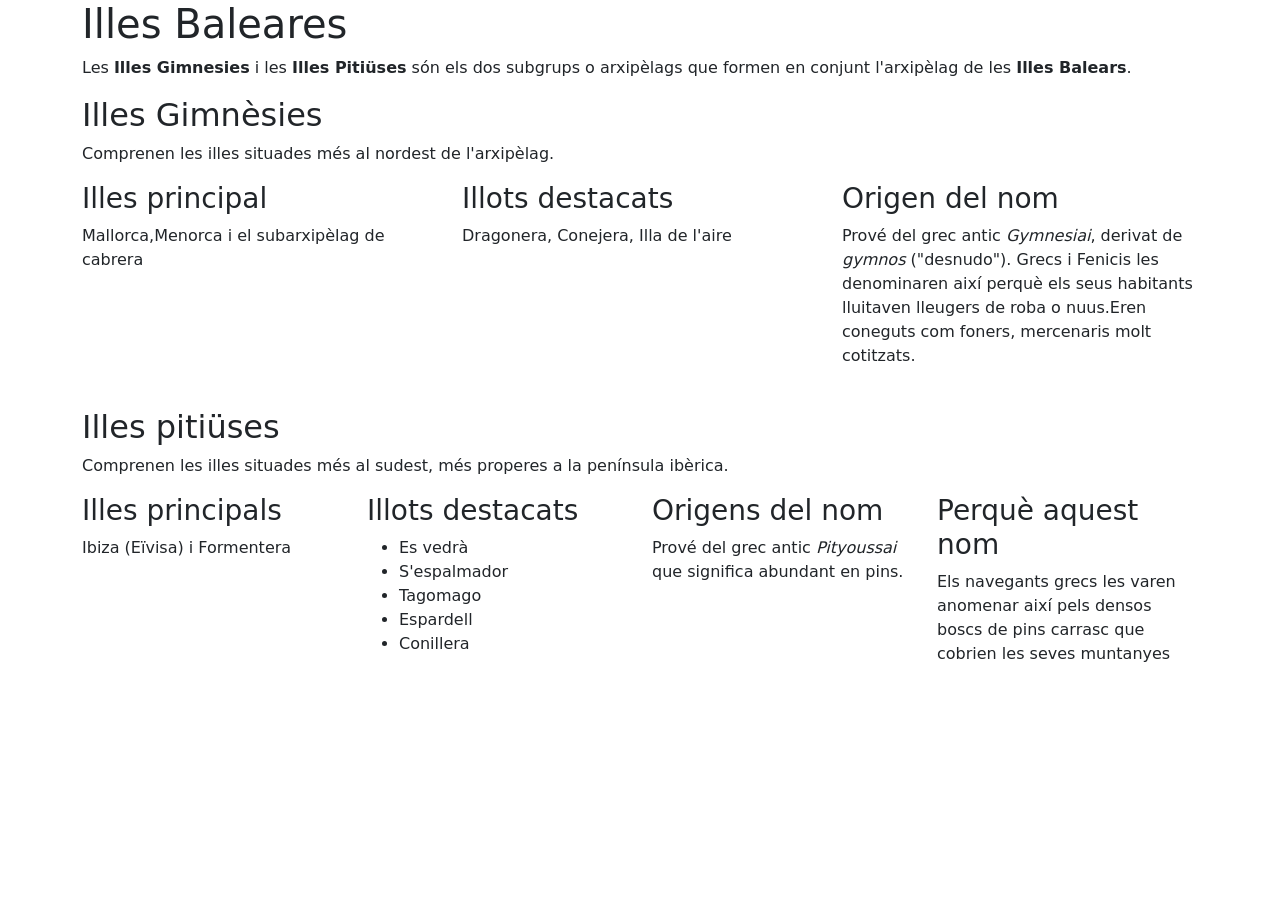
==== Bootstrap/index.html @ 954e2119 "first commit" ====
<!DOCTYPE html>
<html lang="en">
<head>
    <meta charset="UTF-8">
    <meta name="viewport" content="width=device-width, initial-scale=1.0">
    <title>Document</title>
    <link href="https://cdn.jsdelivr.net/npm/bootstrap@5.3.8/dist/css/bootstrap.min.css" rel="stylesheet" integrity="sha384-sRIl4kxILFvY47J16cr9ZwB07vP4J8+LH7qKQnuqkuIAvNWLzeN8tE5YBujZqJLB" crossorigin="anonymous">
</head>
<body>
    <div class="container">
    <h1>Illes Baleares</h1>
        <p>
            Les <b>Illes Gimnesies</b> i les <b>Illes Pitiüses</b> són els dos subgrups o arxipèlags que formen en conjunt l'arxipèlag de les 
            <b>Illes Balears</b>.
        </p>
        <h2>Illes Gimnèsies</h2>
        <p>Comprenen les illes situades més al nordest de l'arxipèlag.</p>
    </div>
    <div class="container">
        <div class="row">
            <div class="col-md-4">
                <h3>Illes principal</h3>
                <p>Mallorca,Menorca i el subarxipèlag de cabrera</p>
                <img class="img-fluid" src="https://encrypted-tbn0.gstatic.com/images?q=tbn:ANd9GcS87lGiHf0_x8SH3TBzzMh7G-G3YgY6gRrtIcnYkMM3cRiZl6JROLq-gmw&s=10" alt="">
            </div>
            <div class="col-md-4">
                <h3>Illots destacats</h3>
                <p>Dragonera, Conejera, Illa de l'aire</p>
                <img class="img-fluid" src="https://thumb.wikimedia.org/wikipedia/commons/thumb/1/1e/Dragonera2.jpg/1280px-Dragonera2.jpg?utm_source=ca.wikipedia.org&utm_campaign=index&utm_content=thumbnail" alt=""> 
                <img class="img-fluid" src="https://encrypted-tbn0.gstatic.com/images?q=tbn:ANd9GcRWzcmwi2VaFeynzbhWqm54vqeZQR7yNhGs_BapQoRDKTrx-L_q5ckwKpEw&s=10" alt="">
                <img class="img-fluid" src="https://encrypted-tbn0.gstatic.com/images?q=tbn:ANd9GcQFu0FMHWWHjLuIgOlViQmK8V0yOnJFPUxH7iHna9VtjSuOq0u_KN335ug&s=10" alt="">
            </div>
            <div class="col-md-4">
                <h3>Origen del nom</h3>
                <p>Prové del grec antic <i>Gymnesiai</i>, derivat de <i>gymnos</i> ("desnudo").
                Grecs i Fenicis les denominaren així perquè els seus habitants lluitaven
                lleugers de roba o nuus.Eren coneguts com foners, mercenaris molt cotitzats.
                </p>
                <img class="img-fluid" src="https://www.masmallorca.es/wp-content/uploads/2009/03/honderos_balearicos_foner.jpg" alt="">
            </div>
        </div>
    </div>
    <div class="container">
        <h2>Illes pitiüses</h2>
        <p>Comprenen les illes situades més al sudest, més properes a la península ibèrica.</p>
    </div>
    <div class="container">
        <div class="row">
            <div class="col-md-6 col-xl-3">
                <h3>Illes principals</h3>
                <p>Ibiza (Eïvisa) i Formentera</p>
                <img class="img-fluid" src="https://thumb.wikimedia.org/wikipedia/commons/thumb/a/ae/Ibiza.jpg/330px-Ibiza.jpg?utm_source=es.wikipedia.org&utm_campaign=parser&utm_content=thumbnail" alt="">
            </div>
            <div class="col-md-6 col-xl-3">
                <h3>Illots destacats</h3>
                <ul>
                    <li>Es vedrà</li>
                    <li>S'espalmador</li>
                    <li>Tagomago</li>
                    <li>Espardell</li>
                    <li>Conillera</li>
                </ul>
            </div>
            <div class="col-md-6 col-xl-3">
                <h3>Origens del nom</h3>
                <p>Prové del grec antic <i>Pityoussai</i> que significa abundant en pins.</p>
            </div>
            <div class="col-md-6 col-xl-3">
                <h3>Perquè aquest nom</h3>
                <p>Els navegants grecs les varen anomenar així pels densos boscs de pins carrasc que cobrien les seves muntanyes</p>
            </div>
        </div>
    </div>
    <script src="https://cdn.jsdelivr.net/npm/bootstrap@5.3.8/dist/js/bootstrap.bundle.min.js" 
    integrity="sha384-FKyoEForCGlyvwx9Hj09JcYn3nv7wiPVlz7YYwJrWVcXK/BmnVDxM+D2scQbITxI" crossorigin="anonymous"></script>
</body>
</html>
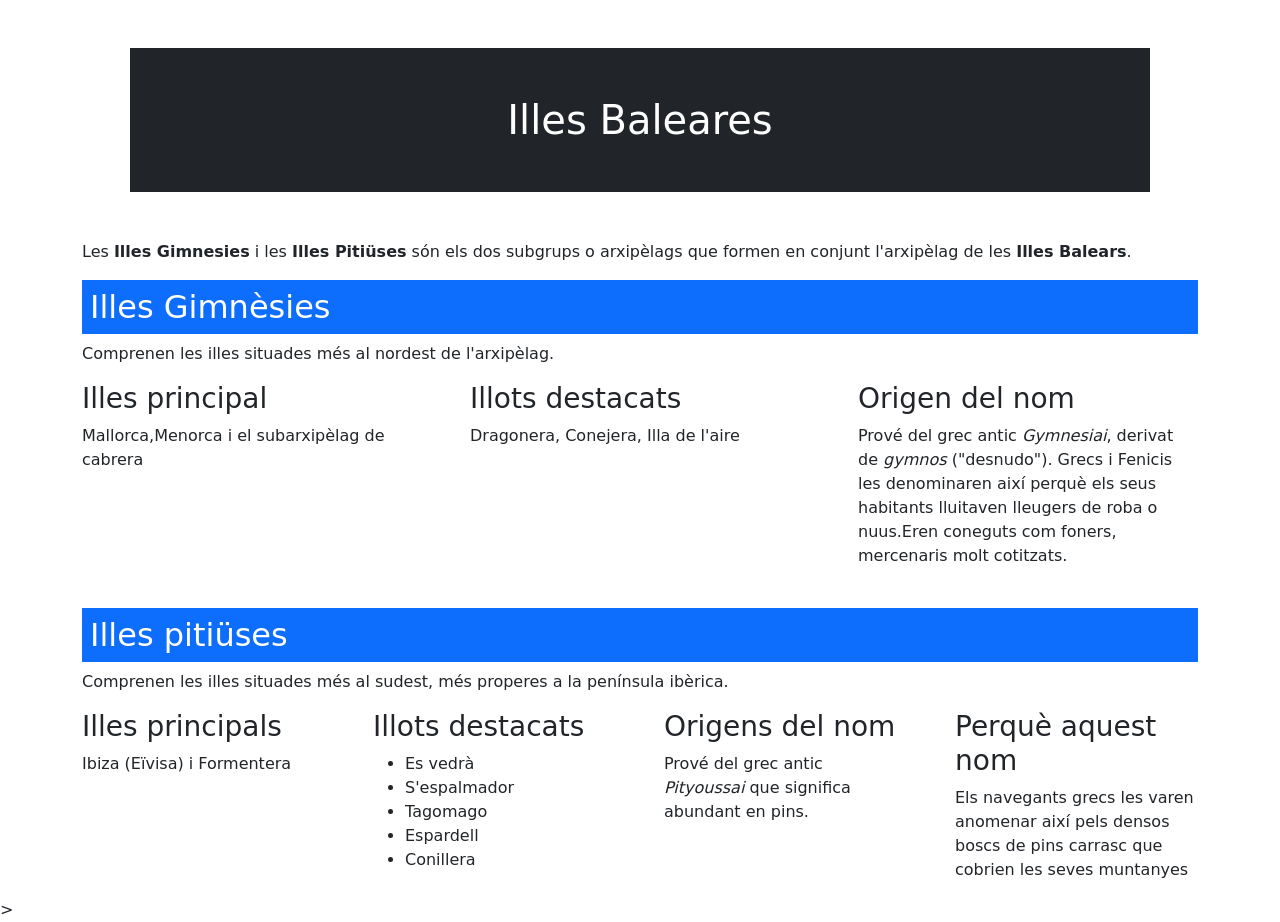
==== commit ecfe8fdc: "cambiado 08/10/2026" ====
--- a/Bootstrap/index.html
+++ b/Bootstrap/index.html
@@ -8,29 +8,29 @@
 </head>
 <body>
     <div class="container">
-    <h1>Illes Baleares</h1>
+    <h1 class="bg-dark text-white p-5 m-5 text-center">Illes Baleares</h1>
         <p>
             Les <b>Illes Gimnesies</b> i les <b>Illes Pitiüses</b> són els dos subgrups o arxipèlags que formen en conjunt l'arxipèlag de les 
             <b>Illes Balears</b>.
         </p>
-        <h2>Illes Gimnèsies</h2>
+        <h2 class="bg-primary text-white p-2">Illes Gimnèsies</h2>
         <p>Comprenen les illes situades més al nordest de l'arxipèlag.</p>
     </div>
     <div class="container">
-        <div class="row">
-            <div class="col-md-4">
+        <div class="row gx-5">
+            <div class="col-sm-4">
                 <h3>Illes principal</h3>
                 <p>Mallorca,Menorca i el subarxipèlag de cabrera</p>
                 <img class="img-fluid" src="https://encrypted-tbn0.gstatic.com/images?q=tbn:ANd9GcS87lGiHf0_x8SH3TBzzMh7G-G3YgY6gRrtIcnYkMM3cRiZl6JROLq-gmw&s=10" alt="">
             </div>
-            <div class="col-md-4">
+            <div class="col-sm-4">
                 <h3>Illots destacats</h3>
                 <p>Dragonera, Conejera, Illa de l'aire</p>
                 <img class="img-fluid" src="https://thumb.wikimedia.org/wikipedia/commons/thumb/1/1e/Dragonera2.jpg/1280px-Dragonera2.jpg?utm_source=ca.wikipedia.org&utm_campaign=index&utm_content=thumbnail" alt=""> 
                 <img class="img-fluid" src="https://encrypted-tbn0.gstatic.com/images?q=tbn:ANd9GcRWzcmwi2VaFeynzbhWqm54vqeZQR7yNhGs_BapQoRDKTrx-L_q5ckwKpEw&s=10" alt="">
                 <img class="img-fluid" src="https://encrypted-tbn0.gstatic.com/images?q=tbn:ANd9GcQFu0FMHWWHjLuIgOlViQmK8V0yOnJFPUxH7iHna9VtjSuOq0u_KN335ug&s=10" alt="">
             </div>
-            <div class="col-md-4">
+            <div class="col-sm-4">
                 <h3>Origen del nom</h3>
                 <p>Prové del grec antic <i>Gymnesiai</i>, derivat de <i>gymnos</i> ("desnudo").
                 Grecs i Fenicis les denominaren així perquè els seus habitants lluitaven
@@ -41,17 +41,17 @@
         </div>
     </div>
     <div class="container">
-        <h2>Illes pitiüses</h2>
+        <h2 class="bg-primary text-white p-2">Illes pitiüses</h2>
         <p>Comprenen les illes situades més al sudest, més properes a la península ibèrica.</p>
     </div>
     <div class="container">
-        <div class="row">
-            <div class="col-md-6 col-xl-3">
+        <div class="row gx-5">
+            <div class="col-sm-6 col-md-3">
                 <h3>Illes principals</h3>
                 <p>Ibiza (Eïvisa) i Formentera</p>
                 <img class="img-fluid" src="https://thumb.wikimedia.org/wikipedia/commons/thumb/a/ae/Ibiza.jpg/330px-Ibiza.jpg?utm_source=es.wikipedia.org&utm_campaign=parser&utm_content=thumbnail" alt="">
             </div>
-            <div class="col-md-6 col-xl-3">
+            <div class="col-sm-6 col-md-3">
                 <h3>Illots destacats</h3>
                 <ul>
                     <li>Es vedrà</li>
@@ -61,11 +61,11 @@
                     <li>Conillera</li>
                 </ul>
             </div>
-            <div class="col-md-6 col-xl-3">
+            <div class="col-sm-6 col-md-3">
                 <h3>Origens del nom</h3>
                 <p>Prové del grec antic <i>Pityoussai</i> que significa abundant en pins.</p>
             </div>
-            <div class="col-md-6 col-xl-3">
+            <div class="col-sm-6 col-md-3">
                 <h3>Perquè aquest nom</h3>
                 <p>Els navegants grecs les varen anomenar així pels densos boscs de pins carrasc que cobrien les seves muntanyes</p>
             </div>
@@ -74,4 +74,4 @@
     <script src="https://cdn.jsdelivr.net/npm/bootstrap@5.3.8/dist/js/bootstrap.bundle.min.js" 
     integrity="sha384-FKyoEForCGlyvwx9Hj09JcYn3nv7wiPVlz7YYwJrWVcXK/BmnVDxM+D2scQbITxI" crossorigin="anonymous"></script>
 </body>
-</html>+</html>>
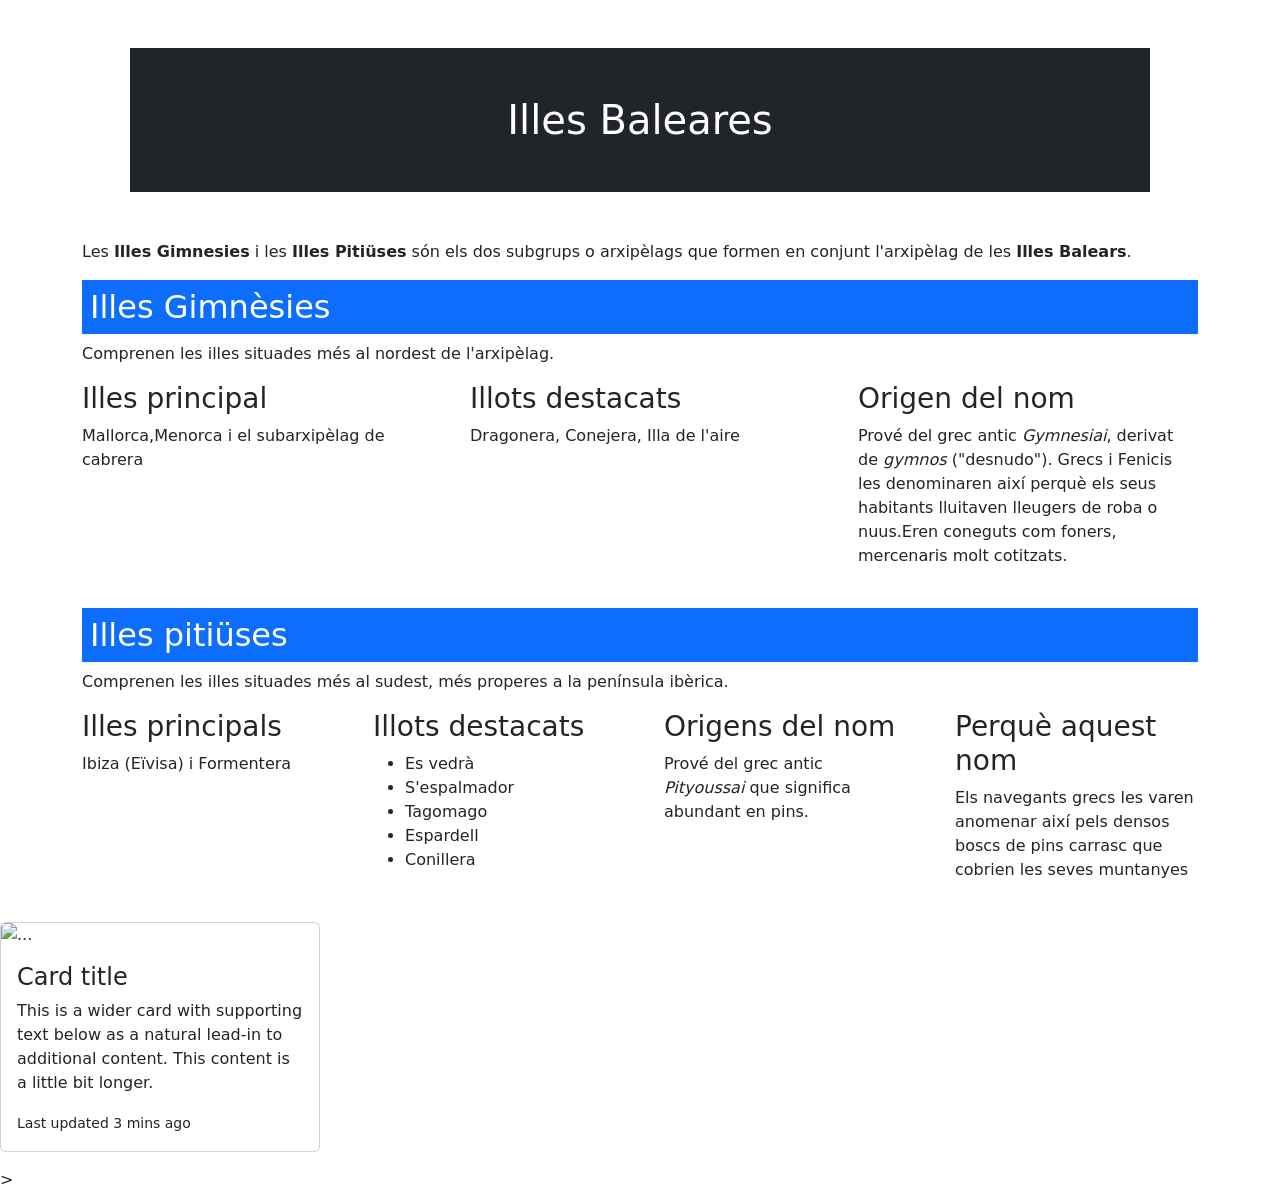
==== commit 16e8920a: "cambiado 08/10/2026" ====
--- a/Bootstrap/index.html
+++ b/Bootstrap/index.html
@@ -60,16 +60,27 @@
                     <li>Espardell</li>
                     <li>Conillera</li>
                 </ul>
+                <img src="https://encrypted-tbn0.gstatic.com/images?q=tbn:ANd9GcQr8wNtVUgpPH5ob5Ti28T8KT9pEzfgu971e-Vf-GR_9qz9M5lQg70wG1C2&s=10" alt="" width="250">
             </div>
             <div class="col-sm-6 col-md-3">
                 <h3>Origens del nom</h3>
                 <p>Prové del grec antic <i>Pityoussai</i> que significa abundant en pins.</p>
+                <img class="img-fluid" src="https://encrypted-tbn0.gstatic.com/images?q=tbn:ANd9GcT0qmR8QAbofL8vHY18IJj5Xt8XxZXX8FGqN_M9xE63lp_knsOuQO1J4yzd&s=10" alt="">
             </div>
             <div class="col-sm-6 col-md-3">
                 <h3>Perquè aquest nom</h3>
                 <p>Els navegants grecs les varen anomenar així pels densos boscs de pins carrasc que cobrien les seves muntanyes</p>
+                <img class="img-fluid" src="https://encrypted-tbn0.gstatic.com/images?q=tbn:ANd9GcRK4hb2WQn0CPec9UeDQBxtEme7592UvOShi5784eIpCNmGkycbIn11kBOm&s=10" alt="">
             </div>
         </div>
+    </div>
+    <div class="card mb-3 col-3">
+     <img src="https://thumb.wikimedia.org/wikipedia/commons/thumb/a/ae/Ibiza.jpg/330px-Ibiza.jpg?utm_source=es.wikipedia.org&utm_campaign=parser&utm_content=thumbnail" class="card-img-top" alt="...">
+        <div class="card-body">
+            <h4 class="card-title">Card title</h4>
+            <p class="card-text">This is a wider card with supporting text below as a natural lead-in to additional content. This content is a little bit longer.</p>
+            <p class="card-text"><small class="fg-2">Last updated 3 mins ago</small></p>
+         </div>
     </div>
     <script src="https://cdn.jsdelivr.net/npm/bootstrap@5.3.8/dist/js/bootstrap.bundle.min.js" 
     integrity="sha384-FKyoEForCGlyvwx9Hj09JcYn3nv7wiPVlz7YYwJrWVcXK/BmnVDxM+D2scQbITxI" crossorigin="anonymous"></script>
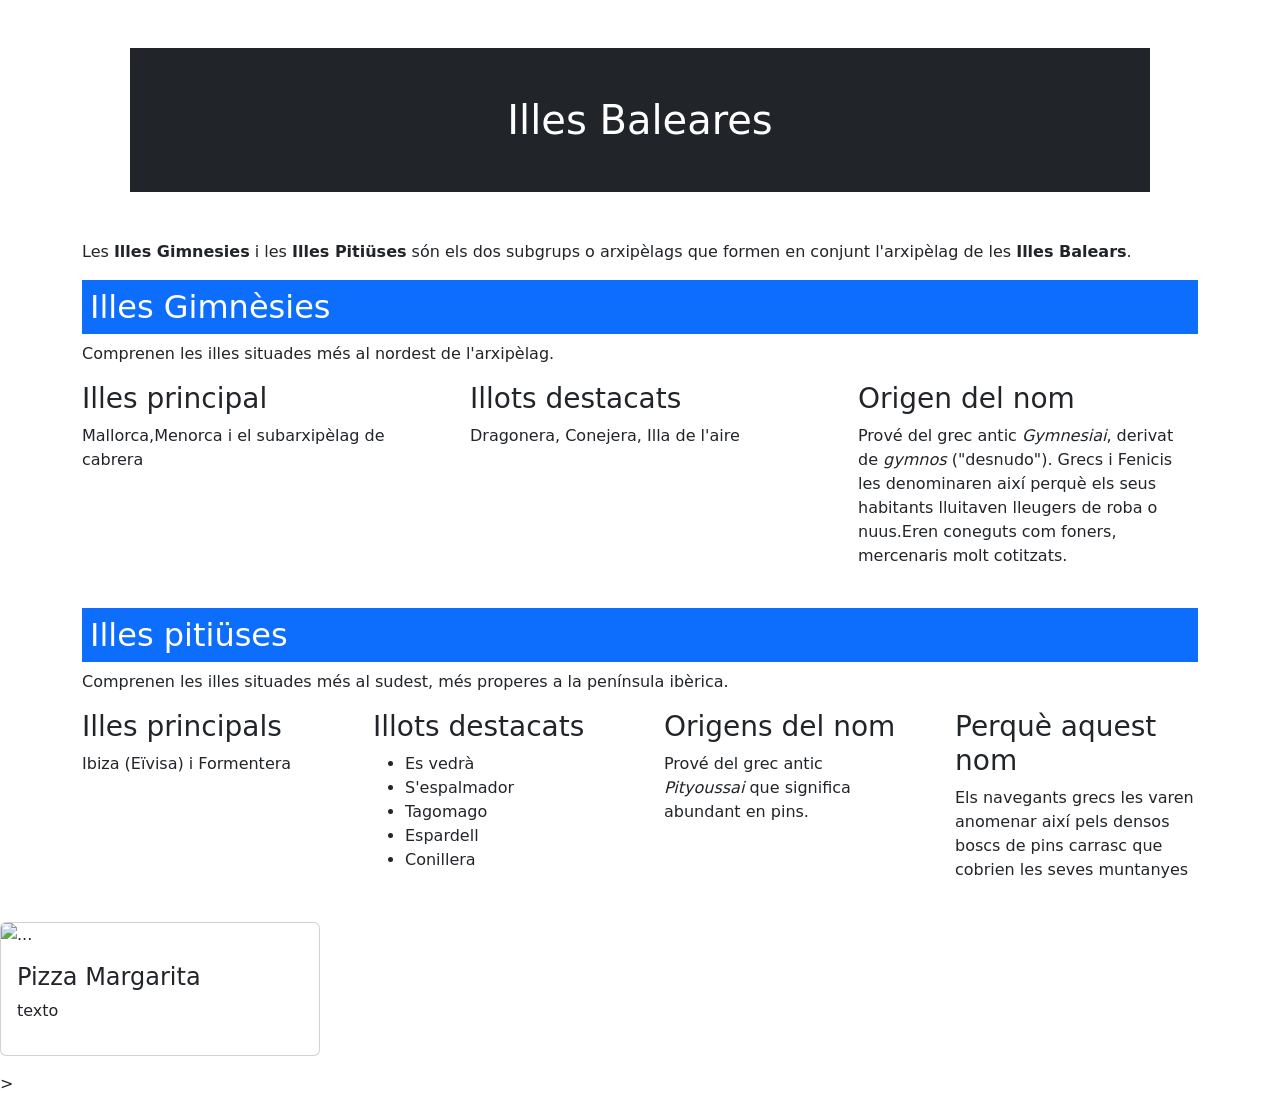
==== commit d0740e19: "1234" ====
--- a/Bootstrap/index.html
+++ b/Bootstrap/index.html
@@ -77,9 +77,10 @@
     <div class="card mb-3 col-3">
      <img src="https://thumb.wikimedia.org/wikipedia/commons/thumb/a/ae/Ibiza.jpg/330px-Ibiza.jpg?utm_source=es.wikipedia.org&utm_campaign=parser&utm_content=thumbnail" class="card-img-top" alt="...">
         <div class="card-body">
-            <h4 class="card-title">Card title</h4>
-            <p class="card-text">This is a wider card with supporting text below as a natural lead-in to additional content. This content is a little bit longer.</p>
-            <p class="card-text"><small class="fg-2">Last updated 3 mins ago</small></p>
+            <h4 class="card-title">Pizza Margarita</h4>
+            <p class="card-text">
+                texto
+            <p class="card-text"><small class="fg-2"></small></p>
          </div>
     </div>
     <script src="https://cdn.jsdelivr.net/npm/bootstrap@5.3.8/dist/js/bootstrap.bundle.min.js" 
